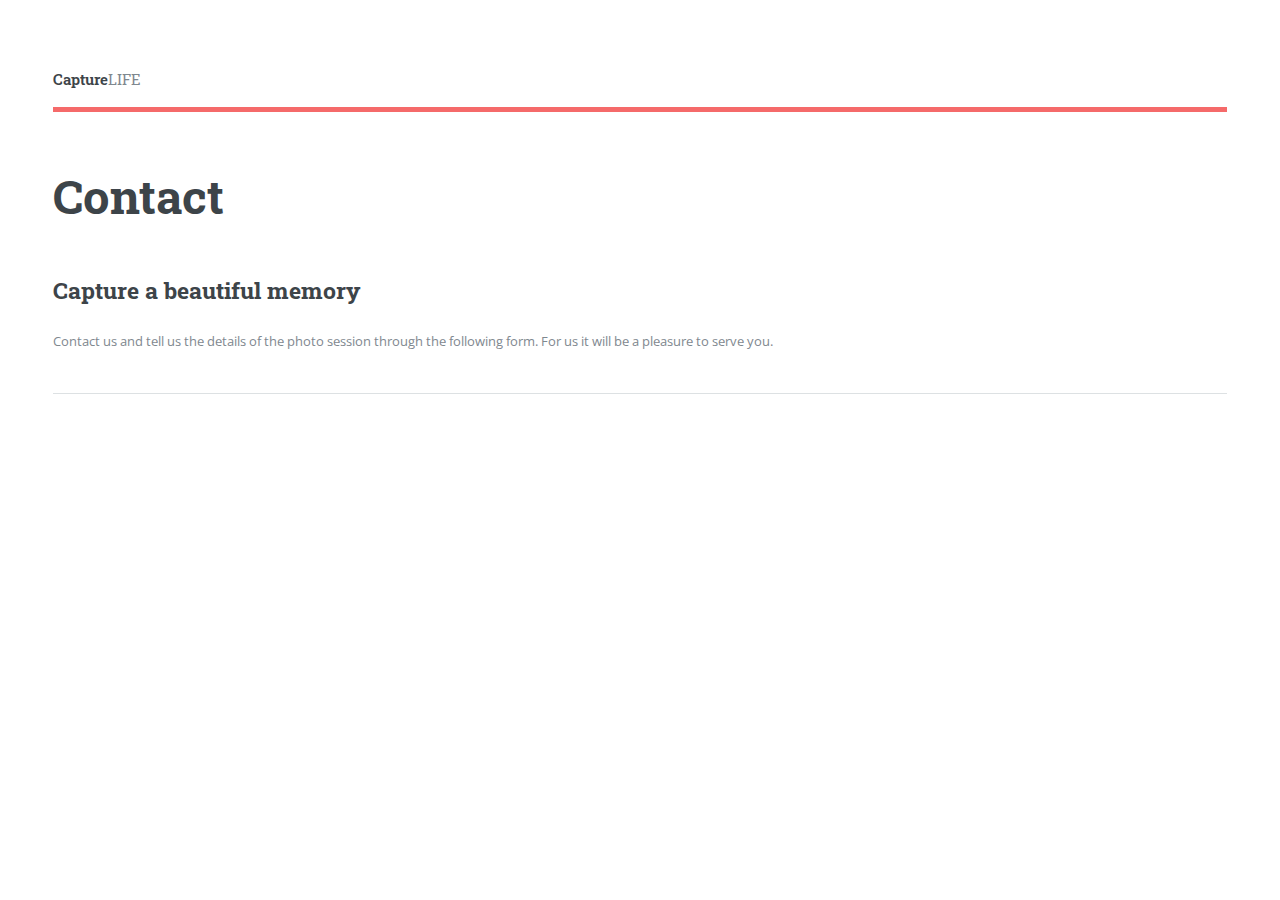
==== contact.html @ e4da14d4 "Sitio web original" ====
<!DOCTYPE HTML>
<html>
	<head>
		<title>CaptureLIFE</title>
		<meta charset="utf-8" />
		<meta name="viewport" content="width=device-width, initial-scale=1, user-scalable=no" />
		<link rel="stylesheet" href="assets/css/main.css" />
	</head>
	<body class="is-preload">

		<!-- Wrapper -->
			<div id="wrapper">

				<!-- Main -->
					<div id="main">
						<div class="inner">

							<!-- Header -->
								<header id="header">
									<a href="index.html" class="logo"><strong>Capture</strong>LIFE</a>
									<ul class="icons">
										<li><a href="#" class="icon brands fa-twitter"><span class="label">Twitter</span></a></li>
										<li><a href="#" class="icon brands fa-facebook-f"><span class="label">Facebook</span></a></li>
										<li><a href="#" class="icon brands fa-snapchat-ghost"><span class="label">Snapchat</span></a></li>
										<li><a href="#" class="icon brands fa-instagram"><span class="label">Instagram</span></a></li>
										<li><a href="#" class="icon brands fa-medium-m"><span class="label">Medium</span></a></li>
									</ul>
								</header>

							<!-- Content -->
								<section>
									<header class="main">
										<h1>Contact</h1>
									</header>

									<!-- Content -->
										<h2 id="content">Capture a beautiful memory</h2>
										<p>Contact us and tell us the details of the photo session through the following form. For us it will be a pleasure to serve you.</p>

									<hr class="major" />

										<!-- contact -->
											

										<!-- /contact -->


								</section>

						</div>
					</div>

				<!-- Sidebar -->
					<div id="sidebar">
						<div class="inner">

							<!-- widget-search -->

							<!-- /widget-search -->

							<!-- menu -->
							
							<!-- /menu -->	
								

							<!-- Section -->
								<section>
									<header class="major">
										<h2>Look more about my work</h2>
									</header>
                                    
                                    <!-- widget-minipost -->
                                    
							        <!-- /widget-minipost -->
									

									<ul class="actions">
										<li><a href="#" class="button">More</a></li>
									</ul>
								</section>

							<!-- Section -->
								<section>
									<header class="major">
										<h2>Get in touch</h2>
									</header>
									<p>You can contact us through other means of communication</p>
									<ul class="contact">
										<li class="icon solid fa-envelope"><a href="#">information@capturelife.com</a></li>
										<li class="icon solid fa-phone">(000) 000-0000</li>
										<li class="icon solid fa-home">1234 Somewhere Road #8254<br />
										Nashville, TN 00000-0000</li>
									</ul>
								</section>

							<!-- Footer -->
								<footer id="footer">
									<p class="copyright">&copy; CaptureLIFE. All rights reserved. Demo Images: <a href="https://unsplash.com">Unsplash</a>. Design: <a href="https://html5up.net">HTML5 UP</a>.</p>
								</footer>

						</div>
					</div>

			</div>

		<!-- Scripts -->
			<script src="assets/js/jquery.min.js"></script>
			<script src="assets/js/browser.min.js"></script>
			<script src="assets/js/breakpoints.min.js"></script>
			<script src="assets/js/util.js"></script>
			<script src="assets/js/main.js"></script>

	</body>
</html>
---- assets/css/main.css ----
@import url(fontawesome-all.min.css);
@import url("https://fonts.googleapis.com/css?family=Open+Sans:400,600,400italic,600italic|Roboto+Slab:400,700");
/*
	Editorial by HTML5 UP
	html5up.net | @ajlkn
	Free for personal and commercial use under the CCA 3.0 license (html5up.net/license)
*/
html, body, div, span, applet, object,
iframe, h1, h2, h3, h4, h5, h6, p, blockquote,
pre, a, abbr, acronym, address, big, cite,
code, del, dfn, em, img, ins, kbd, q, s, samp,
small, strike, strong, sub, sup, tt, var, b,
u, i, center, dl, dt, dd, ol, ul, li, fieldset,
form, label, legend, table, caption, tbody,
tfoot, thead, tr, th, td, article, aside,
canvas, details, embed, figure, figcaption,
footer, header, hgroup, menu, nav, output, ruby,
section, summary, time, mark, audio, video {
  margin: 0;
  padding: 0;
  border: 0;
  font-size: 100%;
  font: inherit;
  vertical-align: baseline; }

article, aside, details, figcaption, figure,
footer, header, hgroup, menu, nav, section {
  display: block; }

body {
  line-height: 1; }

ol, ul {
  list-style: none; }

blockquote, q {
  quotes: none; }
  blockquote:before, blockquote:after, q:before, q:after {
    content: '';
    content: none; }

table {
  border-collapse: collapse;
  border-spacing: 0; }

body {
  -webkit-text-size-adjust: none; }

mark {
  background-color: transparent;
  color: inherit; }

input::-moz-focus-inner {
  border: 0;
  padding: 0; }

input, select, textarea {
  -moz-appearance: none;
  -webkit-appearance: none;
  -ms-appearance: none;
  appearance: none; }

/* Basic */
@-ms-viewport {
  width: device-width; }

body {
  -ms-overflow-style: scrollbar; }

@media screen and (max-width: 480px) {
  html, body {
    min-width: 320px; } }

html {
  box-sizing: border-box; }

*, *:before, *:after {
  box-sizing: inherit; }

body {
  background: #ffffff; }
  body.is-preload *, body.is-preload *:before, body.is-preload *:after, body.is-resizing *, body.is-resizing *:before, body.is-resizing *:after {
    -moz-animation: none !important;
    -webkit-animation: none !important;
    -ms-animation: none !important;
    animation: none !important;
    -moz-transition: none !important;
    -webkit-transition: none !important;
    -ms-transition: none !important;
    transition: none !important; }

/* Type */
body, input, select, textarea {
  color: #7f888f;
  font-family: "Open Sans", sans-serif;
  font-size: 13pt;
  font-weight: 400;
  line-height: 1.65; }
  @media screen and (max-width: 1680px) {
    body, input, select, textarea {
      font-size: 11pt; } }
  @media screen and (max-width: 1280px) {
    body, input, select, textarea {
      font-size: 10pt; } }
  @media screen and (max-width: 360px) {
    body, input, select, textarea {
      font-size: 9pt; } }

a {
  -moz-transition: color 0.2s ease-in-out, border-bottom-color 0.2s ease-in-out;
  -webkit-transition: color 0.2s ease-in-out, border-bottom-color 0.2s ease-in-out;
  -ms-transition: color 0.2s ease-in-out, border-bottom-color 0.2s ease-in-out;
  transition: color 0.2s ease-in-out, border-bottom-color 0.2s ease-in-out;
  border-bottom: dotted 1px;
  color: #f56a6a;
  text-decoration: none; }
  a:hover {
    border-bottom-color: #f56a6a;
    color: #f56a6a !important; }
    a:hover strong {
      color: inherit; }

strong, b {
  color: #3d4449;
  font-weight: 600; }

em, i {
  font-style: italic; }

p {
  margin: 0 0 2em 0; }

h1, h2, h3, h4, h5, h6 {
  color: #3d4449;
  font-family: "Roboto Slab", serif;
  font-weight: 700;
  line-height: 1.5;
  margin: 0 0 1em 0; }
  h1 a, h2 a, h3 a, h4 a, h5 a, h6 a {
    color: inherit;
    text-decoration: none;
    border-bottom: 0; }

h1 {
  font-size: 4em;
  margin: 0 0 0.5em 0;
  line-height: 1.3; }

h2 {
  font-size: 1.75em; }

h3 {
  font-size: 1.25em; }

h4 {
  font-size: 1.1em; }

h5 {
  font-size: 0.9em; }

h6 {
  font-size: 0.7em; }

@media screen and (max-width: 1680px) {
  h1 {
    font-size: 3.5em; } }

@media screen and (max-width: 980px) {
  h1 {
    font-size: 3.25em; } }

@media screen and (max-width: 736px) {
  h1 {
    font-size: 2em;
    line-height: 1.4; }
  h2 {
    font-size: 1.5em; } }

sub {
  font-size: 0.8em;
  position: relative;
  top: 0.5em; }

sup {
  font-size: 0.8em;
  position: relative;
  top: -0.5em; }

blockquote {
  border-left: solid 3px rgba(210, 215, 217, 0.75);
  font-style: italic;
  margin: 0 0 2em 0;
  padding: 0.5em 0 0.5em 2em; }

code {
  background: rgba(230, 235, 237, 0.25);
  border-radius: 0.375em;
  border: solid 1px rgba(210, 215, 217, 0.75);
  font-family: "Courier New", monospace;
  font-size: 0.9em;
  margin: 0 0.25em;
  padding: 0.25em 0.65em; }

pre {
  -webkit-overflow-scrolling: touch;
  font-family: "Courier New", monospace;
  font-size: 0.9em;
  margin: 0 0 2em 0; }
  pre code {
    display: block;
    line-height: 1.75;
    padding: 1em 1.5em;
    overflow-x: auto; }

hr {
  border: 0;
  border-bottom: solid 1px rgba(210, 215, 217, 0.75);
  margin: 2em 0; }
  hr.major {
    margin: 3em 0; }

.align-left {
  text-align: left; }

.align-center {
  text-align: center; }

.align-right {
  text-align: right; }

/* Row */
.row {
  display: flex;
  flex-wrap: wrap;
  box-sizing: border-box;
  align-items: stretch; }
  .row > * {
    box-sizing: border-box; }
  .row.gtr-uniform > * > :last-child {
    margin-bottom: 0; }
  .row.aln-left {
    justify-content: flex-start; }
  .row.aln-center {
    justify-content: center; }
  .row.aln-right {
    justify-content: flex-end; }
  .row.aln-top {
    align-items: flex-start; }
  .row.aln-middle {
    align-items: center; }
  .row.aln-bottom {
    align-items: flex-end; }
  .row > .imp {
    order: -1; }
  .row > .col-1 {
    width: 8.33333%; }
  .row > .off-1 {
    margin-left: 8.33333%; }
  .row > .col-2 {
    width: 16.66667%; }
  .row > .off-2 {
    margin-left: 16.66667%; }
  .row > .col-3 {
    width: 25%; }
  .row > .off-3 {
    margin-left: 25%; }
  .row > .col-4 {
    width: 33.33333%; }
  .row > .off-4 {
    margin-left: 33.33333%; }
  .row > .col-5 {
    width: 41.66667%; }
  .row > .off-5 {
    margin-left: 41.66667%; }
  .row > .col-6 {
    width: 50%; }
  .row > .off-6 {
    margin-left: 50%; }
  .row > .col-7 {
    width: 58.33333%; }
  .row > .off-7 {
    margin-left: 58.33333%; }
  .row > .col-8 {
    width: 66.66667%; }
  .row > .off-8 {
    margin-left: 66.66667%; }
  .row > .col-9 {
    width: 75%; }
  .row > .off-9 {
    margin-left: 75%; }
  .row > .col-10 {
    width: 83.33333%; }
  .row > .off-10 {
    margin-left: 83.33333%; }
  .row > .col-11 {
    width: 91.66667%; }
  .row > .off-11 {
    margin-left: 91.66667%; }
  .row > .col-12 {
    width: 100%; }
  .row > .off-12 {
    margin-left: 100%; }
  .row.gtr-0 {
    margin-top: 0;
    margin-left: 0em; }
    .row.gtr-0 > * {
      padding: 0 0 0 0em; }
    .row.gtr-0.gtr-uniform {
      margin-top: 0em; }
      .row.gtr-0.gtr-uniform > * {
        padding-top: 0em; }
  .row.gtr-25 {
    margin-top: 0;
    margin-left: -0.375em; }
    .row.gtr-25 > * {
      padding: 0 0 0 0.375em; }
    .row.gtr-25.gtr-uniform {
      margin-top: -0.375em; }
      .row.gtr-25.gtr-uniform > * {
        padding-top: 0.375em; }
  .row.gtr-50 {
    margin-top: 0;
    margin-left: -0.75em; }
    .row.gtr-50 > * {
      padding: 0 0 0 0.75em; }
    .row.gtr-50.gtr-uniform {
      margin-top: -0.75em; }
      .row.gtr-50.gtr-uniform > * {
        padding-top: 0.75em; }
  .row {
    margin-top: 0;
    margin-left: -1.5em; }
    .row > * {
      padding: 0 0 0 1.5em; }
    .row.gtr-uniform {
      margin-top: -1.5em; }
      .row.gtr-uniform > * {
        padding-top: 1.5em; }
  .row.gtr-150 {
    margin-top: 0;
    margin-left: -2.25em; }
    .row.gtr-150 > * {
      padding: 0 0 0 2.25em; }
    .row.gtr-150.gtr-uniform {
      margin-top: -2.25em; }
      .row.gtr-150.gtr-uniform > * {
        padding-top: 2.25em; }
  .row.gtr-200 {
    margin-top: 0;
    margin-left: -3em; }
    .row.gtr-200 > * {
      padding: 0 0 0 3em; }
    .row.gtr-200.gtr-uniform {
      margin-top: -3em; }
      .row.gtr-200.gtr-uniform > * {
        padding-top: 3em; }
  @media screen and (max-width: 1680px) {
    .row {
      display: flex;
      flex-wrap: wrap;
      box-sizing: border-box;
      align-items: stretch; }
      .row > * {
        box-sizing: border-box; }
      .row.gtr-uniform > * > :last-child {
        margin-bottom: 0; }
      .row.aln-left {
        justify-content: flex-start; }
      .row.aln-center {
        justify-content: center; }
      .row.aln-right {
        justify-content: flex-end; }
      .row.aln-top {
        align-items: flex-start; }
      .row.aln-middle {
        align-items: center; }
      .row.aln-bottom {
        align-items: flex-end; }
      .row > .imp-xlarge {
        order: -1; }
      .row > .col-1-xlarge {
        width: 8.33333%; }
      .row > .off-1-xlarge {
        margin-left: 8.33333%; }
      .row > .col-2-xlarge {
        width: 16.66667%; }
      .row > .off-2-xlarge {
        margin-left: 16.66667%; }
      .row > .col-3-xlarge {
        width: 25%; }
      .row > .off-3-xlarge {
        margin-left: 25%; }
      .row > .col-4-xlarge {
        width: 33.33333%; }
      .row > .off-4-xlarge {
        margin-left: 33.33333%; }
      .row > .col-5-xlarge {
        width: 41.66667%; }
      .row > .off-5-xlarge {
        margin-left: 41.66667%; }
      .row > .col-6-xlarge {
        width: 50%; }
      .row > .off-6-xlarge {
        margin-left: 50%; }
      .row > .col-7-xlarge {
        width: 58.33333%; }
      .row > .off-7-xlarge {
        margin-left: 58.33333%; }
      .row > .col-8-xlarge {
        width: 66.66667%; }
      .row > .off-8-xlarge {
        margin-left: 66.66667%; }
      .row > .col-9-xlarge {
        width: 75%; }
      .row > .off-9-xlarge {
        margin-left: 75%; }
      .row > .col-10-xlarge {
        width: 83.33333%; }
      .row > .off-10-xlarge {
        margin-left: 83.33333%; }
      .row > .col-11-xlarge {
        width: 91.66667%; }
      .row > .off-11-xlarge {
        margin-left: 91.66667%; }
      .row > .col-12-xlarge {
        width: 100%; }
      .row > .off-12-xlarge {
        margin-left: 100%; }
      .row.gtr-0 {
        margin-top: 0;
        margin-left: 0em; }
        .row.gtr-0 > * {
          padding: 0 0 0 0em; }
        .row.gtr-0.gtr-uniform {
          margin-top: 0em; }
          .row.gtr-0.gtr-uniform > * {
            padding-top: 0em; }
      .row.gtr-25 {
        margin-top: 0;
        margin-left: -0.375em; }
        .row.gtr-25 > * {
          padding: 0 0 0 0.375em; }
        .row.gtr-25.gtr-uniform {
          margin-top: -0.375em; }
          .row.gtr-25.gtr-uniform > * {
            padding-top: 0.375em; }
      .row.gtr-50 {
        margin-top: 0;
        margin-left: -0.75em; }
        .row.gtr-50 > * {
          padding: 0 0 0 0.75em; }
        .row.gtr-50.gtr-uniform {
          margin-top: -0.75em; }
          .row.gtr-50.gtr-uniform > * {
            padding-top: 0.75em; }
      .row {
        margin-top: 0;
        margin-left: -1.5em; }
        .row > * {
          padding: 0 0 0 1.5em; }
        .row.gtr-uniform {
          margin-top: -1.5em; }
          .row.gtr-uniform > * {
            padding-top: 1.5em; }
      .row.gtr-150 {
        margin-top: 0;
        margin-left: -2.25em; }
        .row.gtr-150 > * {
          padding: 0 0 0 2.25em; }
        .row.gtr-150.gtr-uniform {
          margin-top: -2.25em; }
          .row.gtr-150.gtr-uniform > * {
            padding-top: 2.25em; }
      .row.gtr-200 {
        margin-top: 0;
        margin-left: -3em; }
        .row.gtr-200 > * {
          padding: 0 0 0 3em; }
        .row.gtr-200.gtr-uniform {
          margin-top: -3em; }
          .row.gtr-200.gtr-uniform > * {
            padding-top: 3em; } }
  @media screen and (max-width: 1280px) {
    .row {
      display: flex;
      flex-wrap: wrap;
      box-sizing: border-box;
      align-items: stretch; }
      .row > * {
        box-sizing: border-box; }
      .row.gtr-uniform > * > :last-child {
        margin-bottom: 0; }
      .row.aln-left {
        justify-content: flex-start; }
      .row.aln-center {
        justify-content: center; }
      .row.aln-right {
        justify-content: flex-end; }
      .row.aln-top {
        align-items: flex-start; }
      .row.aln-middle {
        align-items: center; }
      .row.aln-bottom {
        align-items: flex-end; }
      .row > .imp-large {
        order: -1; }
      .row > .col-1-large {
        width: 8.33333%; }
      .row > .off-1-large {
        margin-left: 8.33333%; }
      .row > .col-2-large {
        width: 16.66667%; }
      .row > .off-2-large {
        margin-left: 16.66667%; }
      .row > .col-3-large {
        width: 25%; }
      .row > .off-3-large {
        margin-left: 25%; }
      .row > .col-4-large {
        width: 33.33333%; }
      .row > .off-4-large {
        margin-left: 33.33333%; }
      .row > .col-5-large {
        width: 41.66667%; }
      .row > .off-5-large {
        margin-left: 41.66667%; }
      .row > .col-6-large {
        width: 50%; }
      .row > .off-6-large {
        margin-left: 50%; }
      .row > .col-7-large {
        width: 58.33333%; }
      .row > .off-7-large {
        margin-left: 58.33333%; }
      .row > .col-8-large {
        width: 66.66667%; }
      .row > .off-8-large {
        margin-left: 66.66667%; }
      .row > .col-9-large {
        width: 75%; }
      .row > .off-9-large {
        margin-left: 75%; }
      .row > .col-10-large {
        width: 83.33333%; }
      .row > .off-10-large {
        margin-left: 83.33333%; }
      .row > .col-11-large {
        width: 91.66667%; }
      .row > .off-11-large {
        margin-left: 91.66667%; }
      .row > .col-12-large {
        width: 100%; }
      .row > .off-12-large {
        margin-left: 100%; }
      .row.gtr-0 {
        margin-top: 0;
        margin-left: 0em; }
        .row.gtr-0 > * {
          padding: 0 0 0 0em; }
        .row.gtr-0.gtr-uniform {
          margin-top: 0em; }
          .row.gtr-0.gtr-uniform > * {
            padding-top: 0em; }
      .row.gtr-25 {
        margin-top: 0;
        margin-left: -0.375em; }
        .row.gtr-25 > * {
          padding: 0 0 0 0.375em; }
        .row.gtr-25.gtr-uniform {
          margin-top: -0.375em; }
          .row.gtr-25.gtr-uniform > * {
            padding-top: 0.375em; }
      .row.gtr-50 {
        margin-top: 0;
        margin-left: -0.75em; }
        .row.gtr-50 > * {
          padding: 0 0 0 0.75em; }
        .row.gtr-50.gtr-uniform {
          margin-top: -0.75em; }
          .row.gtr-50.gtr-uniform > * {
            padding-top: 0.75em; }
      .row {
        margin-top: 0;
        margin-left: -1.5em; }
        .row > * {
          padding: 0 0 0 1.5em; }
        .row.gtr-uniform {
          margin-top: -1.5em; }
          .row.gtr-uniform > * {
            padding-top: 1.5em; }
      .row.gtr-150 {
        margin-top: 0;
        margin-left: -2.25em; }
        .row.gtr-150 > * {
          padding: 0 0 0 2.25em; }
        .row.gtr-150.gtr-uniform {
          margin-top: -2.25em; }
          .row.gtr-150.gtr-uniform > * {
            padding-top: 2.25em; }
      .row.gtr-200 {
        margin-top: 0;
        margin-left: -3em; }
        .row.gtr-200 > * {
          padding: 0 0 0 3em; }
        .row.gtr-200.gtr-uniform {
          margin-top: -3em; }
          .row.gtr-200.gtr-uniform > * {
            padding-top: 3em; } }
  @media screen and (max-width: 980px) {
    .row {
      display: flex;
      flex-wrap: wrap;
      box-sizing: border-box;
      align-items: stretch; }
      .row > * {
        box-sizing: border-box; }
      .row.gtr-uniform > * > :last-child {
        margin-bottom: 0; }
      .row.aln-left {
        justify-content: flex-start; }
      .row.aln-center {
        justify-content: center; }
      .row.aln-right {
        justify-content: flex-end; }
      .row.aln-top {
        align-items: flex-start; }
      .row.aln-middle {
        align-items: center; }
      .row.aln-bottom {
        align-items: flex-end; }
      .row > .imp-medium {
        order: -1; }
      .row > .col-1-medium {
        width: 8.33333%; }
      .row > .off-1-medium {
        margin-left: 8.33333%; }
      .row > .col-2-medium {
        width: 16.66667%; }
      .row > .off-2-medium {
        margin-left: 16.66667%; }
      .row > .col-3-medium {
        width: 25%; }
      .row > .off-3-medium {
        margin-left: 25%; }
      .row > .col-4-medium {
        width: 33.33333%; }
      .row > .off-4-medium {
        margin-left: 33.33333%; }
      .row > .col-5-medium {
        width: 41.66667%; }
      .row > .off-5-medium {
        margin-left: 41.66667%; }
      .row > .col-6-medium {
        width: 50%; }
      .row > .off-6-medium {
        margin-left: 50%; }
      .row > .col-7-medium {
        width: 58.33333%; }
      .row > .off-7-medium {
        margin-left: 58.33333%; }
      .row > .col-8-medium {
        width: 66.66667%; }
      .row > .off-8-medium {
        margin-left: 66.66667%; }
      .row > .col-9-medium {
        width: 75%; }
      .row > .off-9-medium {
        margin-left: 75%; }
      .row > .col-10-medium {
        width: 83.33333%; }
      .row > .off-10-medium {
        margin-left: 83.33333%; }
      .row > .col-11-medium {
        width: 91.66667%; }
      .row > .off-11-medium {
        margin-left: 91.66667%; }
      .row > .col-12-medium {
        width: 100%; }
      .row > .off-12-medium {
        margin-left: 100%; }
      .row.gtr-0 {
        margin-top: 0;
        margin-left: 0em; }
        .row.gtr-0 > * {
          padding: 0 0 0 0em; }
        .row.gtr-0.gtr-uniform {
          margin-top: 0em; }
          .row.gtr-0.gtr-uniform > * {
            padding-top: 0em; }
      .row.gtr-25 {
        margin-top: 0;
        margin-left: -0.375em; }
        .row.gtr-25 > * {
          padding: 0 0 0 0.375em; }
        .row.gtr-25.gtr-uniform {
          margin-top: -0.375em; }
          .row.gtr-25.gtr-uniform > * {
            padding-top: 0.375em; }
      .row.gtr-50 {
        margin-top: 0;
        margin-left: -0.75em; }
        .row.gtr-50 > * {
          padding: 0 0 0 0.75em; }
        .row.gtr-50.gtr-uniform {
          margin-top: -0.75em; }
          .row.gtr-50.gtr-uniform > * {
            padding-top: 0.75em; }
      .row {
        margin-top: 0;
        margin-left: -1.5em; }
        .row > * {
          padding: 0 0 0 1.5em; }
        .row.gtr-uniform {
          margin-top: -1.5em; }
          .row.gtr-uniform > * {
            padding-top: 1.5em; }
      .row.gtr-150 {
        margin-top: 0;
        margin-left: -2.25em; }
        .row.gtr-150 > * {
          padding: 0 0 0 2.25em; }
        .row.gtr-150.gtr-uniform {
          margin-top: -2.25em; }
          .row.gtr-150.gtr-uniform > * {
            padding-top: 2.25em; }
      .row.gtr-200 {
        margin-top: 0;
        margin-left: -3em; }
        .row.gtr-200 > * {
          padding: 0 0 0 3em; }
        .row.gtr-200.gtr-uniform {
          margin-top: -3em; }
          .row.gtr-200.gtr-uniform > * {
            padding-top: 3em; } }
  @media screen and (max-width: 736px) {
    .row {
      display: flex;
      flex-wrap: wrap;
      box-sizing: border-box;
      align-items: stretch; }
      .row > * {
        box-sizing: border-box; }
      .row.gtr-uniform > * > :last-child {
        margin-bottom: 0; }
      .row.aln-left {
        justify-content: flex-start; }
      .row.aln-center {
        justify-content: center; }
      .row.aln-right {
        justify-content: flex-end; }
      .row.aln-top {
        align-items: flex-start; }
      .row.aln-middle {
        align-items: center; }
      .row.aln-bottom {
        align-items: flex-end; }
      .row > .imp-small {
        order: -1; }
      .row > .col-1-small {
        width: 8.33333%; }
      .row > .off-1-small {
        margin-left: 8.33333%; }
      .row > .col-2-small {
        width: 16.66667%; }
      .row > .off-2-small {
        margin-left: 16.66667%; }
      .row > .col-3-small {
        width: 25%; }
      .row > .off-3-small {
        margin-left: 25%; }
      .row > .col-4-small {
        width: 33.33333%; }
      .row > .off-4-small {
        margin-left: 33.33333%; }
      .row > .col-5-small {
        width: 41.66667%; }
      .row > .off-5-small {
        margin-left: 41.66667%; }
      .row > .col-6-small {
        width: 50%; }
      .row > .off-6-small {
        margin-left: 50%; }
      .row > .col-7-small {
        width: 58.33333%; }
      .row > .off-7-small {
        margin-left: 58.33333%; }
      .row > .col-8-small {
        width: 66.66667%; }
      .row > .off-8-small {
        margin-left: 66.66667%; }
      .row > .col-9-small {
        width: 75%; }
      .row > .off-9-small {
        margin-left: 75%; }
      .row > .col-10-small {
        width: 83.33333%; }
      .row > .off-10-small {
        margin-left: 83.33333%; }
      .row > .col-11-small {
        width: 91.66667%; }
      .row > .off-11-small {
        margin-left: 91.66667%; }
      .row > .col-12-small {
        width: 100%; }
      .row > .off-12-small {
        margin-left: 100%; }
      .row.gtr-0 {
        margin-top: 0;
        margin-left: 0em; }
        .row.gtr-0 > * {
          padding: 0 0 0 0em; }
        .row.gtr-0.gtr-uniform {
          margin-top: 0em; }
          .row.gtr-0.gtr-uniform > * {
            padding-top: 0em; }
      .row.gtr-25 {
        margin-top: 0;
        margin-left: -0.375em; }
        .row.gtr-25 > * {
          padding: 0 0 0 0.375em; }
        .row.gtr-25.gtr-uniform {
          margin-top: -0.375em; }
          .row.gtr-25.gtr-uniform > * {
            padding-top: 0.375em; }
      .row.gtr-50 {
        margin-top: 0;
        margin-left: -0.75em; }
        .row.gtr-50 > * {
          padding: 0 0 0 0.75em; }
        .row.gtr-50.gtr-uniform {
          margin-top: -0.75em; }
          .row.gtr-50.gtr-uniform > * {
            padding-top: 0.75em; }
      .row {
        margin-top: 0;
        margin-left: -1.5em; }
        .row > * {
          padding: 0 0 0 1.5em; }
        .row.gtr-uniform {
          margin-top: -1.5em; }
          .row.gtr-uniform > * {
            padding-top: 1.5em; }
      .row.gtr-150 {
        margin-top: 0;
        margin-left: -2.25em; }
        .row.gtr-150 > * {
          padding: 0 0 0 2.25em; }
        .row.gtr-150.gtr-uniform {
          margin-top: -2.25em; }
          .row.gtr-150.gtr-uniform > * {
            padding-top: 2.25em; }
      .row.gtr-200 {
        margin-top: 0;
        margin-left: -3em; }
        .row.gtr-200 > * {
          padding: 0 0 0 3em; }
        .row.gtr-200.gtr-uniform {
          margin-top: -3em; }
          .row.gtr-200.gtr-uniform > * {
            padding-top: 3em; } }
  @media screen and (max-width: 480px) {
    .row {
      display: flex;
      flex-wrap: wrap;
      box-sizing: border-box;
      align-items: stretch; }
      .row > * {
        box-sizing: border-box; }
      .row.gtr-uniform > * > :last-child {
        margin-bottom: 0; }
      .row.aln-left {
        justify-content: flex-start; }
      .row.aln-center {
        justify-content: center; }
      .row.aln-right {
        justify-content: flex-end; }
      .row.aln-top {
        align-items: flex-start; }
      .row.aln-middle {
        align-items: center; }
      .row.aln-bottom {
        align-items: flex-end; }
      .row > .imp-xsmall {
        order: -1; }
      .row > .col-1-xsmall {
        width: 8.33333%; }
      .row > .off-1-xsmall {
        margin-left: 8.33333%; }
      .row > .col-2-xsmall {
        width: 16.66667%; }
      .row > .off-2-xsmall {
        margin-left: 16.66667%; }
      .row > .col-3-xsmall {
        width: 25%; }
      .row > .off-3-xsmall {
        margin-left: 25%; }
      .row > .col-4-xsmall {
        width: 33.33333%; }
      .row > .off-4-xsmall {
        margin-left: 33.33333%; }
      .row > .col-5-xsmall {
        width: 41.66667%; }
      .row > .off-5-xsmall {
        margin-left: 41.66667%; }
      .row > .col-6-xsmall {
        width: 50%; }
      .row > .off-6-xsmall {
        margin-left: 50%; }
      .row > .col-7-xsmall {
        width: 58.33333%; }
      .row > .off-7-xsmall {
        margin-left: 58.33333%; }
      .row > .col-8-xsmall {
        width: 66.66667%; }
      .row > .off-8-xsmall {
        margin-left: 66.66667%; }
      .row > .col-9-xsmall {
        width: 75%; }
      .row > .off-9-xsmall {
        margin-left: 75%; }
      .row > .col-10-xsmall {
        width: 83.33333%; }
      .row > .off-10-xsmall {
        margin-left: 83.33333%; }
      .row > .col-11-xsmall {
        width: 91.66667%; }
      .row > .off-11-xsmall {
        margin-left: 91.66667%; }
      .row > .col-12-xsmall {
        width: 100%; }
      .row > .off-12-xsmall {
        margin-left: 100%; }
      .row.gtr-0 {
        margin-top: 0;
        margin-left: 0em; }
        .row.gtr-0 > * {
          padding: 0 0 0 0em; }
        .row.gtr-0.gtr-uniform {
          margin-top: 0em; }
          .row.gtr-0.gtr-uniform > * {
            padding-top: 0em; }
      .row.gtr-25 {
        margin-top: 0;
        margin-left: -0.375em; }
        .row.gtr-25 > * {
          padding: 0 0 0 0.375em; }
        .row.gtr-25.gtr-uniform {
          margin-top: -0.375em; }
          .row.gtr-25.gtr-uniform > * {
            padding-top: 0.375em; }
      .row.gtr-50 {
        margin-top: 0;
        margin-left: -0.75em; }
        .row.gtr-50 > * {
          padding: 0 0 0 0.75em; }
        .row.gtr-50.gtr-uniform {
          margin-top: -0.75em; }
          .row.gtr-50.gtr-uniform > * {
            padding-top: 0.75em; }
      .row {
        margin-top: 0;
        margin-left: -1.5em; }
        .row > * {
          padding: 0 0 0 1.5em; }
        .row.gtr-uniform {
          margin-top: -1.5em; }
          .row.gtr-uniform > * {
            padding-top: 1.5em; }
      .row.gtr-150 {
        margin-top: 0;
        margin-left: -2.25em; }
        .row.gtr-150 > * {
          padding: 0 0 0 2.25em; }
        .row.gtr-150.gtr-uniform {
          margin-top: -2.25em; }
          .row.gtr-150.gtr-uniform > * {
            padding-top: 2.25em; }
      .row.gtr-200 {
        margin-top: 0;
        margin-left: -3em; }
        .row.gtr-200 > * {
          padding: 0 0 0 3em; }
        .row.gtr-200.gtr-uniform {
          margin-top: -3em; }
          .row.gtr-200.gtr-uniform > * {
            padding-top: 3em; } }

/* Section/Article */
section.special, article.special {
  text-align: center; }

header p {
  font-family: "Roboto Slab", serif;
  font-size: 1em;
  font-weight: 400;
  letter-spacing: 0.075em;
  margin-top: -0.5em;
  text-transform: uppercase; }

header.major > :last-child {
  border-bottom: solid 3px #f56a6a;
  display: inline-block;
  margin: 0 0 2em 0;
  padding: 0 0.75em 0.5em 0; }

header.main > :last-child {
  margin: 0 0 1em 0; }

/* Form */
form {
  margin: 0 0 2em 0; }

label {
  color: #3d4449;
  display: block;
  font-size: 0.9em;
  font-weight: 600;
  margin: 0 0 1em 0; }

input[type="text"],
input[type="password"],
input[type="email"],
input[type="tel"],
input[type="search"],
input[type="url"],
select,
textarea {
  -moz-appearance: none;
  -webkit-appearance: none;
  -ms-appearance: none;
  appearance: none;
  background: #ffffff;
  border-radius: 0.375em;
  border: none;
  border: solid 1px rgba(210, 215, 217, 0.75);
  color: inherit;
  display: block;
  outline: 0;
  padding: 0 1em;
  text-decoration: none;
  width: 100%; }
  input[type="text"]:invalid,
  input[type="password"]:invalid,
  input[type="email"]:invalid,
  input[type="tel"]:invalid,
  input[type="search"]:invalid,
  input[type="url"]:invalid,
  select:invalid,
  textarea:invalid {
    box-shadow: none; }
  input[type="text"]:focus,
  input[type="password"]:focus,
  input[type="email"]:focus,
  input[type="tel"]:focus,
  input[type="search"]:focus,
  input[type="url"]:focus,
  select:focus,
  textarea:focus {
    border-color: #f56a6a;
    box-shadow: 0 0 0 1px #f56a6a; }

select {
  background-image: url("data:image/svg+xml;charset=utf8,%3Csvg xmlns='http://www.w3.org/2000/svg' width='40' height='40' preserveAspectRatio='none' viewBox='0 0 40 40'%3E%3Cpath d='M9.4,12.3l10.4,10.4l10.4-10.4c0.2-0.2,0.5-0.4,0.9-0.4c0.3,0,0.6,0.1,0.9,0.4l3.3,3.3c0.2,0.2,0.4,0.5,0.4,0.9 c0,0.4-0.1,0.6-0.4,0.9L20.7,31.9c-0.2,0.2-0.5,0.4-0.9,0.4c-0.3,0-0.6-0.1-0.9-0.4L4.3,17.3c-0.2-0.2-0.4-0.5-0.4-0.9 c0-0.4,0.1-0.6,0.4-0.9l3.3-3.3c0.2-0.2,0.5-0.4,0.9-0.4S9.1,12.1,9.4,12.3z' fill='rgba(210, 215, 217, 0.75)' /%3E%3C/svg%3E");
  background-size: 1.25em;
  background-repeat: no-repeat;
  background-position: calc(100% - 1em) center;
  height: 2.75em;
  padding-right: 2.75em;
  text-overflow: ellipsis; }
  select option {
    color: #3d4449;
    background: #ffffff; }
  select:focus::-ms-value {
    background-color: transparent; }
  select::-ms-expand {
    display: none; }

input[type="text"],
input[type="password"],
input[type="email"],
input[type="tel"],
input[type="search"],
input[type="url"],
select {
  height: 2.75em; }

textarea {
  padding: 0.75em 1em; }

input[type="checkbox"],
input[type="radio"] {
  -moz-appearance: none;
  -webkit-appearance: none;
  -ms-appearance: none;
  appearance: none;
  display: block;
  float: left;
  margin-right: -2em;
  opacity: 0;
  width: 1em;
  z-index: -1; }
  input[type="checkbox"] + label,
  input[type="radio"] + label {
    text-decoration: none;
    color: #7f888f;
    cursor: pointer;
    display: inline-block;
    font-size: 1em;
    font-weight: 400;
    padding-left: 2.4em;
    padding-right: 0.75em;
    position: relative; }
    input[type="checkbox"] + label:before,
    input[type="radio"] + label:before {
      -moz-osx-font-smoothing: grayscale;
      -webkit-font-smoothing: antialiased;
      display: inline-block;
      font-style: normal;
      font-variant: normal;
      text-rendering: auto;
      line-height: 1;
      text-transform: none !important;
      font-family: 'Font Awesome 5 Free';
      font-weight: 900; }
    input[type="checkbox"] + label:before,
    input[type="radio"] + label:before {
      background: #ffffff;
      border-radius: 0.375em;
      border: solid 1px rgba(210, 215, 217, 0.75);
      content: '';
      display: inline-block;
      font-size: 0.8em;
      height: 2.0625em;
      left: 0;
      line-height: 2.0625em;
      position: absolute;
      text-align: center;
      top: 0;
      width: 2.0625em; }
  input[type="checkbox"]:checked + label:before,
  input[type="radio"]:checked + label:before {
    background: #3d4449;
    border-color: #3d4449;
    color: #ffffff;
    content: '\f00c'; }
  input[type="checkbox"]:focus + label:before,
  input[type="radio"]:focus + label:before {
    border-color: #f56a6a;
    box-shadow: 0 0 0 1px #f56a6a; }

input[type="checkbox"] + label:before {
  border-radius: 0.375em; }

input[type="radio"] + label:before {
  border-radius: 100%; }

::-webkit-input-placeholder {
  color: #9fa3a6 !important;
  opacity: 1.0; }

:-moz-placeholder {
  color: #9fa3a6 !important;
  opacity: 1.0; }

::-moz-placeholder {
  color: #9fa3a6 !important;
  opacity: 1.0; }

:-ms-input-placeholder {
  color: #9fa3a6 !important;
  opacity: 1.0; }

/* Box */
.box {
  border-radius: 0.375em;
  border: solid 1px rgba(210, 215, 217, 0.75);
  margin-bottom: 2em;
  padding: 1.5em; }
  .box > :last-child,
  .box > :last-child > :last-child,
  .box > :last-child > :last-child > :last-child {
    margin-bottom: 0; }
  .box.alt {
    border: 0;
    border-radius: 0;
    padding: 0; }

/* Icon */
.icon {
  text-decoration: none;
  border-bottom: none;
  position: relative; }
  .icon:before {
    -moz-osx-font-smoothing: grayscale;
    -webkit-font-smoothing: antialiased;
    display: inline-block;
    font-style: normal;
    font-variant: normal;
    text-rendering: auto;
    line-height: 1;
    text-transform: none !important;
    font-family: 'Font Awesome 5 Free';
    font-weight: 400; }
  .icon > .label {
    display: none; }
  .icon:before {
    line-height: inherit; }
  .icon.solid:before {
    font-weight: 900; }
  .icon.brands:before {
    font-family: 'Font Awesome 5 Brands'; }

/* Image */
.image {
  border-radius: 0.375em;
  border: 0;
  display: inline-block;
  position: relative; }
  .image img {
    border-radius: 0.375em;
    display: block; }
  .image.left, .image.right {
    max-width: 40%; }
    .image.left img, .image.right img {
      width: 100%; }
  .image.left {
    float: left;
    padding: 0 1.5em 1em 0;
    top: 0.25em; }
  .image.right {
    float: right;
    padding: 0 0 1em 1.5em;
    top: 0.25em; }
  .image.fit {
    display: block;
    margin: 0 0 2em 0;
    width: 100%; }
    .image.fit img {
      width: 100%; }
  .image.main {
    display: block;
    margin: 0 0 3em 0;
    width: 100%; }
    .image.main img {
      width: 100%; }

a.image {
  overflow: hidden; }
  a.image img {
    -moz-transition: -moz-transform 0.2s ease;
    -webkit-transition: -webkit-transform 0.2s ease;
    -ms-transition: -ms-transform 0.2s ease;
    transition: transform 0.2s ease; }
  a.image:hover img {
    -moz-transform: scale(1.075);
    -webkit-transform: scale(1.075);
    -ms-transform: scale(1.075);
    transform: scale(1.075); }

/* List */
ol {
  list-style: decimal;
  margin: 0 0 2em 0;
  padding-left: 1.25em; }
  ol li {
    padding-left: 0.25em; }

ul {
  list-style: disc;
  margin: 0 0 2em 0;
  padding-left: 1em; }
  ul li {
    padding-left: 0.5em; }
  ul.alt {
    list-style: none;
    padding-left: 0; }
    ul.alt li {
      border-top: solid 1px rgba(210, 215, 217, 0.75);
      padding: 0.5em 0; }
      ul.alt li:first-child {
        border-top: 0;
        padding-top: 0; }

dl {
  margin: 0 0 2em 0; }
  dl dt {
    display: block;
    font-weight: 600;
    margin: 0 0 1em 0; }
  dl dd {
    margin-left: 2em; }

/* Actions */
ul.actions {
  display: -moz-flex;
  display: -webkit-flex;
  display: -ms-flex;
  display: flex;
  cursor: default;
  list-style: none;
  margin-left: -1em;
  padding-left: 0; }
  ul.actions li {
    padding: 0 0 0 1em;
    vertical-align: middle; }
  ul.actions.special {
    -moz-justify-content: center;
    -webkit-justify-content: center;
    -ms-justify-content: center;
    justify-content: center;
    width: 100%;
    margin-left: 0; }
    ul.actions.special li:first-child {
      padding-left: 0; }
  ul.actions.stacked {
    -moz-flex-direction: column;
    -webkit-flex-direction: column;
    -ms-flex-direction: column;
    flex-direction: column;
    margin-left: 0; }
    ul.actions.stacked li {
      padding: 1.3em 0 0 0; }
      ul.actions.stacked li:first-child {
        padding-top: 0; }
  ul.actions.fit {
    width: calc(100% + 1em); }
    ul.actions.fit li {
      -moz-flex-grow: 1;
      -webkit-flex-grow: 1;
      -ms-flex-grow: 1;
      flex-grow: 1;
      -moz-flex-shrink: 1;
      -webkit-flex-shrink: 1;
      -ms-flex-shrink: 1;
      flex-shrink: 1;
      width: 100%; }
      ul.actions.fit li > * {
        width: 100%; }
    ul.actions.fit.stacked {
      width: 100%; }

/* Icons */
ul.icons {
  cursor: default;
  list-style: none;
  padding-left: 0; }
  ul.icons li {
    display: inline-block;
    padding: 0 1em 0 0; }
    ul.icons li:last-child {
      padding-right: 0; }
    ul.icons li .icon {
      color: inherit; }
      ul.icons li .icon:before {
        font-size: 1.25em; }

/* Contact */
ul.contact {
  list-style: none;
  padding: 0; }
  ul.contact li {
    text-decoration: none;
    border-top: solid 1px rgba(210, 215, 217, 0.75);
    margin: 1.5em 0 0 0;
    padding: 1.5em 0 0 3em;
    position: relative; }
    ul.contact li:before {
      -moz-osx-font-smoothing: grayscale;
      -webkit-font-smoothing: antialiased;
      display: inline-block;
      font-style: normal;
      font-variant: normal;
      text-rendering: auto;
      line-height: 1;
      text-transform: none !important;
      font-family: 'Font Awesome 5 Free';
      font-weight: 400; }
    ul.contact li:before {
      color: #f56a6a;
      display: inline-block;
      font-size: 1.5em;
      height: 1.125em;
      left: 0;
      line-height: 1.125em;
      position: absolute;
      text-align: center;
      top: 1em;
      width: 1.5em; }
    ul.contact li:first-child {
      border-top: 0;
      margin-top: 0;
      padding-top: 0; }
      ul.contact li:first-child:before {
        top: 0; }
    ul.contact li a {
      color: inherit; }

/* Pagination */
ul.pagination {
  cursor: default;
  list-style: none;
  padding-left: 0; }
  ul.pagination li {
    display: inline-block;
    padding-left: 0;
    vertical-align: middle; }
    ul.pagination li > .page {
      -moz-transition: background-color 0.2s ease-in-out, color 0.2s ease-in-out;
      -webkit-transition: background-color 0.2s ease-in-out, color 0.2s ease-in-out;
      -ms-transition: background-color 0.2s ease-in-out, color 0.2s ease-in-out;
      transition: background-color 0.2s ease-in-out, color 0.2s ease-in-out;
      border-bottom: 0;
      border-radius: 0.375em;
      display: inline-block;
      font-size: 0.8em;
      font-weight: 600;
      height: 2em;
      line-height: 2em;
      margin: 0 0.125em;
      min-width: 2em;
      padding: 0 0.5em;
      text-align: center; }
      ul.pagination li > .page.active {
        background-color: #f56a6a;
        color: #ffffff !important; }
        ul.pagination li > .page.active:hover {
          background-color: #f67878; }
        ul.pagination li > .page.active:active {
          background-color: #f45c5c; }
    ul.pagination li:first-child {
      padding-right: 0.75em; }
    ul.pagination li:last-child {
      padding-left: 0.75em; }
  @media screen and (max-width: 480px) {
    ul.pagination li:nth-child(n+2):nth-last-child(n+2) {
      display: none; }
    ul.pagination li:first-child {
      padding-right: 0; } }

/* Table */
.table-wrapper {
  -webkit-overflow-scrolling: touch;
  overflow-x: auto; }

table {
  margin: 0 0 2em 0;
  width: 100%; }
  table tbody tr {
    border: solid 1px rgba(210, 215, 217, 0.75);
    border-left: 0;
    border-right: 0; }
    table tbody tr:nth-child(2n + 1) {
      background-color: rgba(230, 235, 237, 0.25); }
  table td {
    padding: 0.75em 0.75em; }
  table th {
    color: #3d4449;
    font-size: 0.9em;
    font-weight: 600;
    padding: 0 0.75em 0.75em 0.75em;
    text-align: left; }
  table thead {
    border-bottom: solid 2px rgba(210, 215, 217, 0.75); }
  table tfoot {
    border-top: solid 2px rgba(210, 215, 217, 0.75); }
  table.alt {
    border-collapse: separate; }
    table.alt tbody tr td {
      border: solid 1px rgba(210, 215, 217, 0.75);
      border-left-width: 0;
      border-top-width: 0; }
      table.alt tbody tr td:first-child {
        border-left-width: 1px; }
    table.alt tbody tr:first-child td {
      border-top-width: 1px; }
    table.alt thead {
      border-bottom: 0; }
    table.alt tfoot {
      border-top: 0; }

/* Button */
input[type="submit"],
input[type="reset"],
input[type="button"],
button,
.button {
  -moz-appearance: none;
  -webkit-appearance: none;
  -ms-appearance: none;
  appearance: none;
  -moz-transition: background-color 0.2s ease-in-out, color 0.2s ease-in-out;
  -webkit-transition: background-color 0.2s ease-in-out, color 0.2s ease-in-out;
  -ms-transition: background-color 0.2s ease-in-out, color 0.2s ease-in-out;
  transition: background-color 0.2s ease-in-out, color 0.2s ease-in-out;
  background-color: transparent;
  border-radius: 0.375em;
  border: 0;
  box-shadow: inset 0 0 0 2px #f56a6a;
  color: #f56a6a !important;
  cursor: pointer;
  display: inline-block;
  font-family: "Roboto Slab", serif;
  font-size: 0.8em;
  font-weight: 700;
  height: 3.5em;
  letter-spacing: 0.075em;
  line-height: 3.5em;
  padding: 0 2.25em;
  text-align: center;
  text-decoration: none;
  text-transform: uppercase;
  white-space: nowrap; }
  input[type="submit"]:hover,
  input[type="reset"]:hover,
  input[type="button"]:hover,
  button:hover,
  .button:hover {
    background-color: rgba(245, 106, 106, 0.05); }
  input[type="submit"]:active,
  input[type="reset"]:active,
  input[type="button"]:active,
  button:active,
  .button:active {
    background-color: rgba(245, 106, 106, 0.15); }
  input[type="submit"].icon:before,
  input[type="reset"].icon:before,
  input[type="button"].icon:before,
  button.icon:before,
  .button.icon:before {
    margin-right: 0.5em; }
  input[type="submit"].fit,
  input[type="reset"].fit,
  input[type="button"].fit,
  button.fit,
  .button.fit {
    width: 100%; }
  input[type="submit"].small,
  input[type="reset"].small,
  input[type="button"].small,
  button.small,
  .button.small {
    font-size: 0.6em; }
  input[type="submit"].large,
  input[type="reset"].large,
  input[type="button"].large,
  button.large,
  .button.large {
    font-size: 1em;
    height: 3.65em;
    line-height: 3.65em; }
  input[type="submit"].primary,
  input[type="reset"].primary,
  input[type="button"].primary,
  button.primary,
  .button.primary {
    background-color: #df2b2b;
    box-shadow: none;
    color: #ffffff !important; }
    input[type="submit"].primary:hover,
    input[type="reset"].primary:hover,
    input[type="button"].primary:hover,
    button.primary:hover,
    .button.primary:hover {
      background-color: #f67878; }
    input[type="submit"].primary:active,
    input[type="reset"].primary:active,
    input[type="button"].primary:active,
    button.primary:active,
    .button.primary:active {
      background-color: #f45c5c; }
  input[type="submit"].disabled, input[type="submit"]:disabled,
  input[type="reset"].disabled,
  input[type="reset"]:disabled,
  input[type="button"].disabled,
  input[type="button"]:disabled,
  button.disabled,
  button:disabled,
  .button.disabled,
  .button:disabled {
    pointer-events: none;
    opacity: 0.25; }

/* Mini Posts */
.mini-posts article {
  border-top: solid 1px rgba(210, 215, 217, 0.75);
  margin-top: 2em;
  padding-top: 2em; }
  .mini-posts article .image {
    display: block;
    margin: 0 0 1.5em 0; }
    .mini-posts article .image img {
      display: block;
      width: 100%; }
  .mini-posts article:first-child {
    border-top: 0;
    margin-top: 0;
    padding-top: 0; }

/* Features */
.features {
  display: -moz-flex;
  display: -webkit-flex;
  display: -ms-flex;
  display: flex;
  -moz-flex-wrap: wrap;
  -webkit-flex-wrap: wrap;
  -ms-flex-wrap: wrap;
  flex-wrap: wrap;
  margin: 0 0 2em -3em;
  width: calc(100% + 3em); }
  .features article {
    -moz-align-items: center;
    -webkit-align-items: center;
    -ms-align-items: center;
    align-items: center;
    display: -moz-flex;
    display: -webkit-flex;
    display: -ms-flex;
    display: flex;
    margin: 0 0 3em 3em;
    position: relative;
    width: calc(50% - 3em); }
    .features article:nth-child(2n - 1) {
      margin-right: 1.5em; }
    .features article:nth-child(2n) {
      margin-left: 1.5em; }
    .features article:nth-last-child(1), .features article:nth-last-child(2) {
      margin-bottom: 0; }
    .features article .icon {
      -moz-flex-grow: 0;
      -webkit-flex-grow: 0;
      -ms-flex-grow: 0;
      flex-grow: 0;
      -moz-flex-shrink: 0;
      -webkit-flex-shrink: 0;
      -ms-flex-shrink: 0;
      flex-shrink: 0;
      display: block;
      height: 10em;
      line-height: 10em;
      margin: 0 2em 0 0;
      text-align: center;
      width: 10em; }
      .features article .icon:before {
        color: #f56a6a;
        font-size: 2.75rem;
        position: relative;
        top: 0.05em; }
      .features article .icon:after {
        -moz-transform: rotate(45deg);
        -webkit-transform: rotate(45deg);
        -ms-transform: rotate(45deg);
        transform: rotate(45deg);
        border-radius: 0.25rem;
        border: solid 2px rgba(210, 215, 217, 0.75);
        content: '';
        display: block;
        height: 7em;
        left: 50%;
        margin: -3.5em 0 0 -3.5em;
        position: absolute;
        top: 50%;
        width: 7em; }
    .features article .content {
      -moz-flex-grow: 1;
      -webkit-flex-grow: 1;
      -ms-flex-grow: 1;
      flex-grow: 1;
      -moz-flex-shrink: 1;
      -webkit-flex-shrink: 1;
      -ms-flex-shrink: 1;
      flex-shrink: 1;
      width: 100%; }
      .features article .content > :last-child {
        margin-bottom: 0; }
  @media screen and (max-width: 980px) {
    .features {
      margin: 0 0 2em 0;
      width: 100%; }
      .features article {
        margin: 0 0 3em 0;
        width: 100%; }
        .features article:nth-child(2n - 1) {
          margin-right: 0; }
        .features article:nth-child(2n) {
          margin-left: 0; }
        .features article:nth-last-child(1), .features article:nth-last-child(2) {
          margin-bottom: 3em; }
        .features article:last-child {
          margin-bottom: 0; }
        .features article .icon {
          height: 8em;
          line-height: 8em;
          width: 8em; }
          .features article .icon:before {
            font-size: 2.25rem; }
          .features article .icon:after {
            height: 6em;
            margin: -3em 0 0 -3em;
            width: 6em; } }
  @media screen and (max-width: 480px) {
    .features article {
      -moz-flex-direction: column;
      -webkit-flex-direction: column;
      -ms-flex-direction: column;
      flex-direction: column;
      -moz-align-items: -moz-flex-start;
      -webkit-align-items: -webkit-flex-start;
      -ms-align-items: -ms-flex-start;
      align-items: flex-start; }
      .features article .icon {
        height: 6em;
        line-height: 6em;
        margin: 0 0 1.5em 0;
        width: 6em; }
        .features article .icon:before {
          font-size: 1.5rem; }
        .features article .icon:after {
          height: 4em;
          margin: -2em 0 0 -2em;
          width: 4em; } }
  @media screen and (max-width: 480px) {
    .features article .icon:before {
      font-size: 1.25rem; } }

/* Posts */
.posts {
  display: -moz-flex;
  display: -webkit-flex;
  display: -ms-flex;
  display: flex;
  -moz-flex-wrap: wrap;
  -webkit-flex-wrap: wrap;
  -ms-flex-wrap: wrap;
  flex-wrap: wrap;
  margin: 0 0 2em -6em;
  width: calc(100% + 6em); }
  .posts article {
    -moz-flex-grow: 0;
    -webkit-flex-grow: 0;
    -ms-flex-grow: 0;
    flex-grow: 0;
    -moz-flex-shrink: 1;
    -webkit-flex-shrink: 1;
    -ms-flex-shrink: 1;
    flex-shrink: 1;
    margin: 0 0 6em 6em;
    position: relative;
    width: calc(33.33333% - 6em); }
    .posts article:before {
      background: rgba(210, 215, 217, 0.75);
      content: '';
      display: block;
      height: calc(100% + 6em);
      left: -3em;
      position: absolute;
      top: 0;
      width: 1px; }
    .posts article:after {
      background: rgba(210, 215, 217, 0.75);
      bottom: -3em;
      content: '';
      display: block;
      height: 1px;
      position: absolute;
      right: 0;
      width: calc(100% + 6em); }
    .posts article > :last-child {
      margin-bottom: 0; }
    .posts article .image {
      display: block;
      margin: 0 0 2em 0; }
      .posts article .image img {
        display: block;
        width: 100%; }
  @media screen and (min-width: 1681px) {
    .posts article:nth-child(3n + 1):before {
      display: none; }
    .posts article:nth-child(3n + 1):after {
      width: 100%; }
    .posts article:nth-last-child(1), .posts article:nth-last-child(2), .posts article:nth-last-child(3) {
      margin-bottom: 0; }
      .posts article:nth-last-child(1):before, .posts article:nth-last-child(2):before, .posts article:nth-last-child(3):before {
        height: 100%; }
      .posts article:nth-last-child(1):after, .posts article:nth-last-child(2):after, .posts article:nth-last-child(3):after {
        display: none; } }
  @media screen and (max-width: 1680px) {
    .posts article {
      width: calc(50% - 6em); }
      .posts article:nth-last-child(3) {
        margin-bottom: 6em; } }
  @media screen and (min-width: 481px) and (max-width: 1680px) {
    .posts article:nth-child(2n + 1):before {
      display: none; }
    .posts article:nth-child(2n + 1):after {
      width: 100%; }
    .posts article:nth-last-child(1), .posts article:nth-last-child(2) {
      margin-bottom: 0; }
      .posts article:nth-last-child(1):before, .posts article:nth-last-child(2):before {
        height: 100%; }
      .posts article:nth-last-child(1):after, .posts article:nth-last-child(2):after {
        display: none; } }
  @media screen and (max-width: 736px) {
    .posts {
      margin: 0 0 2em -4.5em;
      width: calc(100% + 4.5em); }
      .posts article {
        margin: 0 0 4.5em 4.5em;
        width: calc(50% - 4.5em); }
        .posts article:before {
          height: calc(100% + 4.5em);
          left: -2.25em; }
        .posts article:after {
          bottom: -2.25em;
          width: calc(100% + 4.5em); }
        .posts article:nth-last-child(3) {
          margin-bottom: 4.5em; } }
  @media screen and (max-width: 480px) {
    .posts {
      margin: 0 0 2em 0;
      width: 100%; }
      .posts article {
        margin: 0 0 4.5em 0;
        width: 100%; }
        .posts article:before {
          display: none; }
        .posts article:after {
          width: 100%; }
        .posts article:last-child {
          margin-bottom: 0; }
          .posts article:last-child:after {
            display: none; } }

/* Wrapper */
#wrapper {
  display: -moz-flex;
  display: -webkit-flex;
  display: -ms-flex;
  display: flex;
  -moz-flex-direction: row-reverse;
  -webkit-flex-direction: row-reverse;
  -ms-flex-direction: row-reverse;
  flex-direction: row-reverse;
  min-height: 100vh; }

/* Main */
#main {
  -moz-flex-grow: 1;
  -webkit-flex-grow: 1;
  -ms-flex-grow: 1;
  flex-grow: 1;
  -moz-flex-shrink: 1;
  -webkit-flex-shrink: 1;
  -ms-flex-shrink: 1;
  flex-shrink: 1;
  width: 100%; }
  #main > .inner {
    padding: 0 6em 0.1em 6em ;
    margin: 0 auto;
    max-width: 110em; }
    #main > .inner > section {
      padding: 6em 0 4em 0 ;
      border-top: solid 2px rgba(210, 215, 217, 0.75); }
      #main > .inner > section:first-of-type {
        border-top: 0 !important; }
  @media screen and (max-width: 1680px) {
    #main > .inner {
      padding: 0 5em 0.1em 5em ; }
      #main > .inner > section {
        padding: 5em 0 3em 0 ; } }
  @media screen and (max-width: 1280px) {
    #main > .inner {
      padding: 0 4em 0.1em 4em ; }
      #main > .inner > section {
        padding: 4em 0 2em 0 ; } }
  @media screen and (max-width: 736px) {
    #main > .inner {
      padding: 0 2em 0.1em 2em ; }
      #main > .inner > section {
        padding: 3em 0 1em 0 ; } }

/* Sidebar */
#search form {
  text-decoration: none;
  position: relative; }
  #search form:before {
    -moz-osx-font-smoothing: grayscale;
    -webkit-font-smoothing: antialiased;
    display: inline-block;
    font-style: normal;
    font-variant: normal;
    text-rendering: auto;
    line-height: 1;
    text-transform: none !important;
    font-family: 'Font Awesome 5 Free';
    font-weight: 900; }
  #search form:before {
    -moz-transform: scaleX(-1);
    -webkit-transform: scaleX(-1);
    -ms-transform: scaleX(-1);
    transform: scaleX(-1);
    color: #7f888f;
    content: '\f002';
    cursor: default;
    display: block;
    font-size: 1.5em;
    height: 2em;
    line-height: 2em;
    opacity: 0.325;
    position: absolute;
    right: 0;
    text-align: center;
    top: 0;
    width: 2em; }
  #search form input[type="text"] {
    padding-right: 2.75em; }

#sidebar {
  -moz-flex-grow: 0;
  -webkit-flex-grow: 0;
  -ms-flex-grow: 0;
  flex-grow: 0;
  -moz-flex-shrink: 0;
  -webkit-flex-shrink: 0;
  -ms-flex-shrink: 0;
  flex-shrink: 0;
  -moz-transition: margin-left 0.5s ease, box-shadow 0.5s ease;
  -webkit-transition: margin-left 0.5s ease, box-shadow 0.5s ease;
  -ms-transition: margin-left 0.5s ease, box-shadow 0.5s ease;
  transition: margin-left 0.5s ease, box-shadow 0.5s ease;
  background-color: #f5f6f7;
  font-size: 0.9em;
  position: relative;
  width: 26em; }
  #sidebar h2 {
    font-size: 1.38889em; }
  #sidebar > .inner {
    padding: 2.22222em 2.22222em 2.44444em 2.22222em ;
    position: relative;
    width: 26em; }
    #sidebar > .inner > * {
      border-bottom: solid 2px rgba(210, 215, 217, 0.75);
      margin: 0 0 3.5em 0;
      padding: 0 0 3.5em 0; }
      #sidebar > .inner > * > :last-child {
        margin-bottom: 0; }
      #sidebar > .inner > *:last-child {
        border-bottom: 0;
        margin-bottom: 0;
        padding-bottom: 0; }
    #sidebar > .inner > .alt {
      background-color: #eff1f2;
      border-bottom: 0;
      margin: -2.22222em 0 4.44444em -2.22222em;
      padding: 2.22222em;
      width: calc(100% + 4.44444em); }
  #sidebar .toggle {
    text-decoration: none;
    -moz-transition: left 0.5s ease;
    -webkit-transition: left 0.5s ease;
    -ms-transition: left 0.5s ease;
    transition: left 0.5s ease;
    -webkit-tap-highlight-color: rgba(255, 255, 255, 0);
    border: 0;
    display: block;
    height: 7.5em;
    left: 26em;
    line-height: 7.5em;
    outline: 0;
    overflow: hidden;
    position: absolute;
    text-align: center;
    text-indent: -15em;
    white-space: nowrap;
    top: 0;
    width: 6em;
    z-index: 10000; }
    #sidebar .toggle:before {
      -moz-osx-font-smoothing: grayscale;
      -webkit-font-smoothing: antialiased;
      display: inline-block;
      font-style: normal;
      font-variant: normal;
      text-rendering: auto;
      line-height: 1;
      text-transform: none !important;
      font-family: 'Font Awesome 5 Free';
      font-weight: 900; }
    #sidebar .toggle:before {
      content: '\f0c9';
      font-size: 2rem;
      height: inherit;
      left: 0;
      line-height: inherit;
      position: absolute;
      text-indent: 0;
      top: 0;
      width: inherit; }
  #sidebar.inactive {
    margin-left: -26em; }
  @media screen and (max-width: 1680px) {
    #sidebar {
      width: 24em; }
      #sidebar > .inner {
        padding: 1.66667em 1.66667em 1.33333em 1.66667em ;
        width: 24em; }
        #sidebar > .inner > .alt {
          margin: -1.66667em 0 3.33333em -1.66667em;
          padding: 1.66667em;
          width: calc(100% + 3.33333em); }
      #sidebar .toggle {
        height: 6.25em;
        left: 24em;
        line-height: 6.25em;
        text-indent: 5em;
        width: 5em; }
        #sidebar .toggle:before {
          font-size: 1.5rem; }
      #sidebar.inactive {
        margin-left: -24em; } }
  @media screen and (max-width: 1280px) {
    #sidebar {
      box-shadow: 0 0 5em 0 rgba(0, 0, 0, 0.175);
      height: 100%;
      left: 0;
      position: fixed;
      top: 0;
      z-index: 10000; }
      #sidebar.inactive {
        box-shadow: none; }
      #sidebar > .inner {
        -webkit-overflow-scrolling: touch;
        height: 100%;
        left: 0;
        overflow-x: hidden;
        overflow-y: auto;
        position: absolute;
        top: 0; }
        #sidebar > .inner:after {
          content: '';
          display: block;
          height: 4em;
          width: 100%; }
      #sidebar .toggle {
        text-indent: 6em;
        width: 6em; }
        #sidebar .toggle:before {
          font-size: 1.5rem;
          margin-left: -0.4375em; }
      body.is-preload #sidebar {
        display: none; } }
  @media screen and (max-width: 736px) {
    #sidebar .toggle {
      text-indent: 7.25em;
      width: 7.25em; }
      #sidebar .toggle:before {
        color: #7f888f;
        margin-left: -0.0625em;
        margin-top: -0.25em;
        font-size: 1.1rem;
        z-index: 1; }
      #sidebar .toggle:after {
        background: rgba(222, 225, 226, 0.75);
        border-radius: 0.375em;
        content: '';
        height: 3.5em;
        left: 1em;
        position: absolute;
        top: 1em;
        width: 5em; } }

/* Header */
#header {
  display: -moz-flex;
  display: -webkit-flex;
  display: -ms-flex;
  display: flex;
  border-bottom: solid 5px #f56a6a;
  padding: 6em 0 1em 0;
  position: relative; }
  #header > * {
    -moz-flex: 1;
    -webkit-flex: 1;
    -ms-flex: 1;
    flex: 1;
    margin-bottom: 0; }
  #header .logo {
    border-bottom: 0;
    color: inherit;
    font-family: "Roboto Slab", serif;
    font-size: 1.125em; }
  #header .icons {
    text-align: right; }
  @media screen and (max-width: 1680px) {
    #header {
      padding-top: 5em; } }
  @media screen and (max-width: 736px) {
    #header {
      padding-top: 6.5em; }
      #header .logo {
        font-size: 1.25em;
        margin: 0; }
      #header .icons {
        height: 5em;
        line-height: 5em;
        position: absolute;
        right: -0.5em;
        top: 0; } }

/* Banner */
#banner {
  padding: 6em 0 4em 0 ;
  display: -moz-flex;
  display: -webkit-flex;
  display: -ms-flex;
  display: flex; }
  #banner h1 {
    margin-top: -0.125em; }
  #banner .content {
    -moz-flex-grow: 1;
    -webkit-flex-grow: 1;
    -ms-flex-grow: 1;
    flex-grow: 1;
    -moz-flex-shrink: 1;
    -webkit-flex-shrink: 1;
    -ms-flex-shrink: 1;
    flex-shrink: 1;
    width: 50%; }
  #banner .image {
    -moz-flex-grow: 0;
    -webkit-flex-grow: 0;
    -ms-flex-grow: 0;
    flex-grow: 0;
    -moz-flex-shrink: 0;
    -webkit-flex-shrink: 0;
    -ms-flex-shrink: 0;
    flex-shrink: 0;
    display: block;
    margin: 0 0 2em 4em;
    width: 50%; }
    #banner .image img {
      height: 100%;
      -moz-object-fit: cover;
      -webkit-object-fit: cover;
      -ms-object-fit: cover;
      object-fit: cover;
      -moz-object-position: center;
      -webkit-object-position: center;
      -ms-object-position: center;
      object-position: center;
      width: 100%; }
  @media screen and (orientation: portrait) {
    #banner {
      -moz-flex-direction: column-reverse;
      -webkit-flex-direction: column-reverse;
      -ms-flex-direction: column-reverse;
      flex-direction: column-reverse; }
      #banner h1 br {
        display: none; }
      #banner .content {
        -moz-flex-grow: 0;
        -webkit-flex-grow: 0;
        -ms-flex-grow: 0;
        flex-grow: 0;
        -moz-flex-shrink: 0;
        -webkit-flex-shrink: 0;
        -ms-flex-shrink: 0;
        flex-shrink: 0;
        width: 100%; }
      #banner .image {
        -moz-flex-grow: 0;
        -webkit-flex-grow: 0;
        -ms-flex-grow: 0;
        flex-grow: 0;
        -moz-flex-shrink: 0;
        -webkit-flex-shrink: 0;
        -ms-flex-shrink: 0;
        flex-shrink: 0;
        margin: 0 0 4em 0;
        height: 25em;
        max-height: 50vh;
        min-height: 18em;
        width: 100%; } }
  @media screen and (orientation: portrait) and (max-width: 480px) {
    #banner .image {
      max-height: 35vh; } }

/* Footer */
#footer .copyright {
  color: #9fa3a6;
  font-size: 0.9em; }
  #footer .copyright a {
    color: inherit; }

/* Menu */
#menu ul {
  -moz-user-select: none;
  -webkit-user-select: none;
  -ms-user-select: none;
  user-select: none;
  color: #3d4449;
  font-family: "Roboto Slab", serif;
  font-weight: 400;
  letter-spacing: 0.075em;
  list-style: none;
  margin-bottom: 0;
  padding: 0;
  text-transform: uppercase; }
  #menu ul a, #menu ul span {
    border-bottom: 0;
    color: inherit;
    cursor: pointer;
    display: block;
    font-size: 0.9em;
    padding: 0.625em 0; }
    #menu ul a:hover, #menu ul span:hover {
      color: #f56a6a; }
    #menu ul a.opener, #menu ul span.opener {
      -moz-transition: color 0.2s ease-in-out;
      -webkit-transition: color 0.2s ease-in-out;
      -ms-transition: color 0.2s ease-in-out;
      transition: color 0.2s ease-in-out;
      text-decoration: none;
      -webkit-tap-highlight-color: rgba(255, 255, 255, 0);
      position: relative; }
      #menu ul a.opener:before, #menu ul span.opener:before {
        -moz-osx-font-smoothing: grayscale;
        -webkit-font-smoothing: antialiased;
        display: inline-block;
        font-style: normal;
        font-variant: normal;
        text-rendering: auto;
        line-height: 1;
        text-transform: none !important;
        font-family: 'Font Awesome 5 Free';
        font-weight: 900; }
      #menu ul a.opener:before, #menu ul span.opener:before {
        -moz-transition: color 0.2s ease-in-out, -moz-transform 0.2s ease-in-out;
        -webkit-transition: color 0.2s ease-in-out, -webkit-transform 0.2s ease-in-out;
        -ms-transition: color 0.2s ease-in-out, -ms-transform 0.2s ease-in-out;
        transition: color 0.2s ease-in-out, transform 0.2s ease-in-out;
        color: #9fa3a6;
        content: '\f078';
        position: absolute;
        right: 0; }
      #menu ul a.opener:hover:before, #menu ul span.opener:hover:before {
        color: #f56a6a; }
      #menu ul a.opener.active + ul, #menu ul span.opener.active + ul {
        display: block; }
      #menu ul a.opener.active:before, #menu ul span.opener.active:before {
        -moz-transform: rotate(-180deg);
        -webkit-transform: rotate(-180deg);
        -ms-transform: rotate(-180deg);
        transform: rotate(-180deg); }

#menu > ul > li {
  border-top: solid 1px rgba(210, 215, 217, 0.75);
  margin: 0.5em 0 0 0;
  padding: 0.5em 0 0 0; }
  #menu > ul > li > ul {
    color: #9fa3a6;
    display: none;
    margin: 0.5em 0 1.5em 0;
    padding-left: 1em; }
    #menu > ul > li > ul a, #menu > ul > li > ul span {
      font-size: 0.8em; }
    #menu > ul > li > ul > li {
      margin: 0.125em 0 0 0;
      padding: 0.125em 0 0 0; }
  #menu > ul > li:first-child {
    border-top: 0;
    margin-top: 0;
    padding-top: 0; }
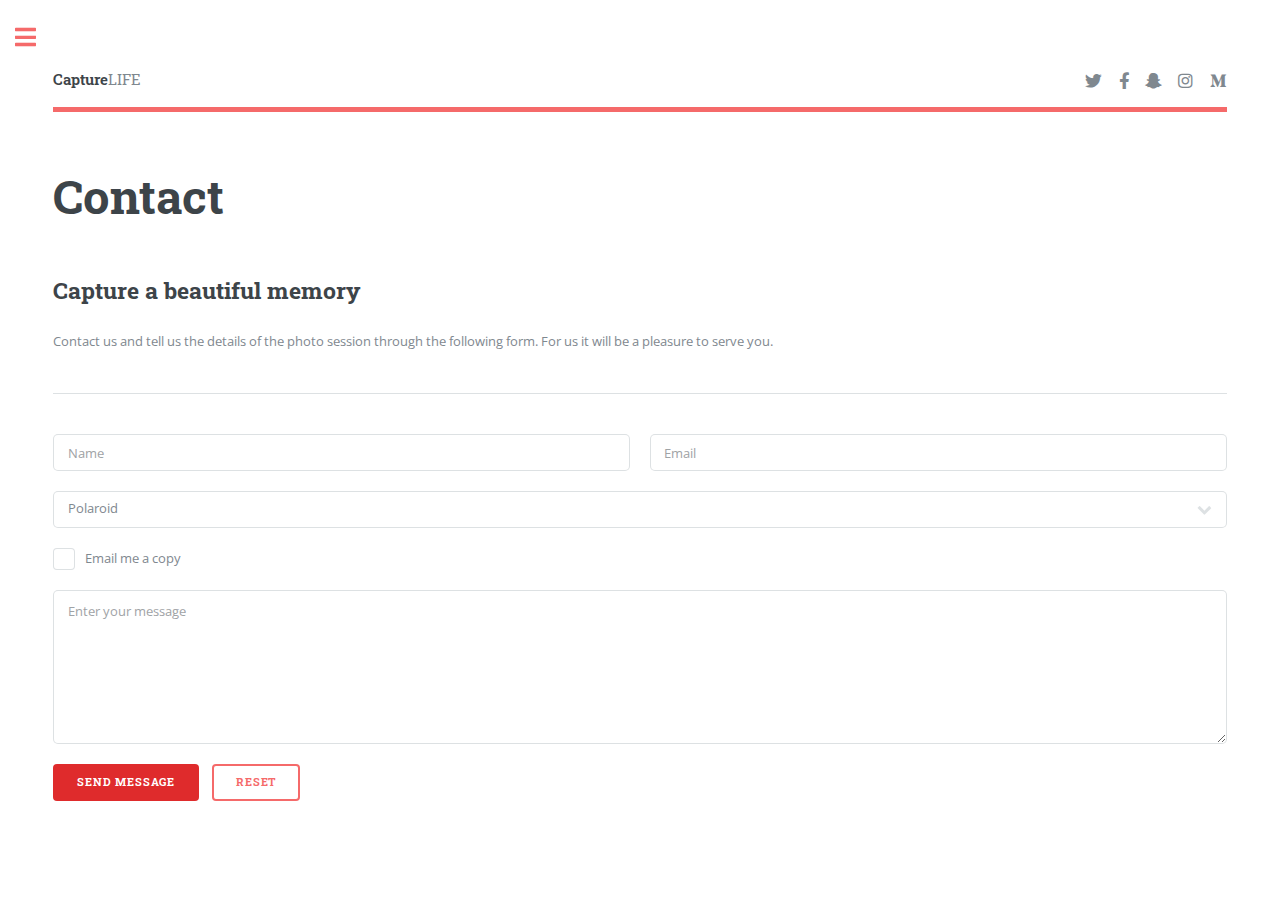
==== commit d2b8ad25: "Formulario de contacto listo" ====
--- a/contact.html
+++ b/contact.html
@@ -40,8 +40,46 @@
 									<hr class="major" />
 
 										<!-- contact -->
-											
-
+										<form method="post" action="#">
+											<div class="row gtr-uniform">
+												<div class="col-6 col-12-xsmall">
+													<input type="text" name="demo-name" id="demo-name" value="" placeholder="Name" />
+												</div>
+												<div class="col-6 col-12-xsmall">
+													<input type="email" name="demo-email" id="demo-email" value="" placeholder="Email" />
+												</div>
+												<!-- Break -->
+												<div class="col-12">
+													<select name="demo-category" id="demo-category">
+														<option value="1">Polaroid</option>
+														<option value="2">Portrait</option>
+														<option value="3">Fine Art</option>
+														<option value="4">Wedding</option>
+														<option value="5">Family</option>
+														<option value="6">Babies</option>
+														<option value="6">Other</option>
+													</select>
+												</div>
+												<!-- Break -->
+												
+												<!-- Break -->
+												<div class="col-6 col-12-small">
+													<input type="checkbox" id="demo-copy" name="demo-copy">
+													<label for="demo-copy">Email me a copy</label>
+												</div>
+												<!-- Break -->
+												<div class="col-12">
+													<textarea name="demo-message" id="demo-message" placeholder="Enter your message" rows="6"></textarea>
+												</div>
+												<!-- Break -->
+												<div class="col-12">
+													<ul class="actions">
+														<li><input type="submit" value="Send Message" class="primary" /></li>
+														<li><input type="reset" value="Reset" /></li>
+													</ul>
+												</div>
+											</div>
+										</form>
 										<!-- /contact -->
 
 
@@ -59,7 +97,16 @@
 							<!-- /widget-search -->
 
 							<!-- menu -->
-							
+							<nav id="menu">
+								<header class="major">
+									<h2>Menu</h2>
+								</header>
+								<ul>
+									<li><a href="index.html">Home</a></li>
+									<li><a href="gallery.html">Gallery</a></li>
+									<li><a href="contact.html">Contact</a></li>
+								</ul>
+						    </nav>
 							<!-- /menu -->	
 								
 
--- a/assets/css/main.css
+++ b/assets/css/main.css
@@ -1553,7 +1553,7 @@
   input[type="button"].primary,
   button.primary,
   .button.primary {
-    background-color: #df2b2b;
+    background-color: #df2b2c;
     box-shadow: none;
     color: #ffffff !important; }
     input[type="submit"].primary:hover,
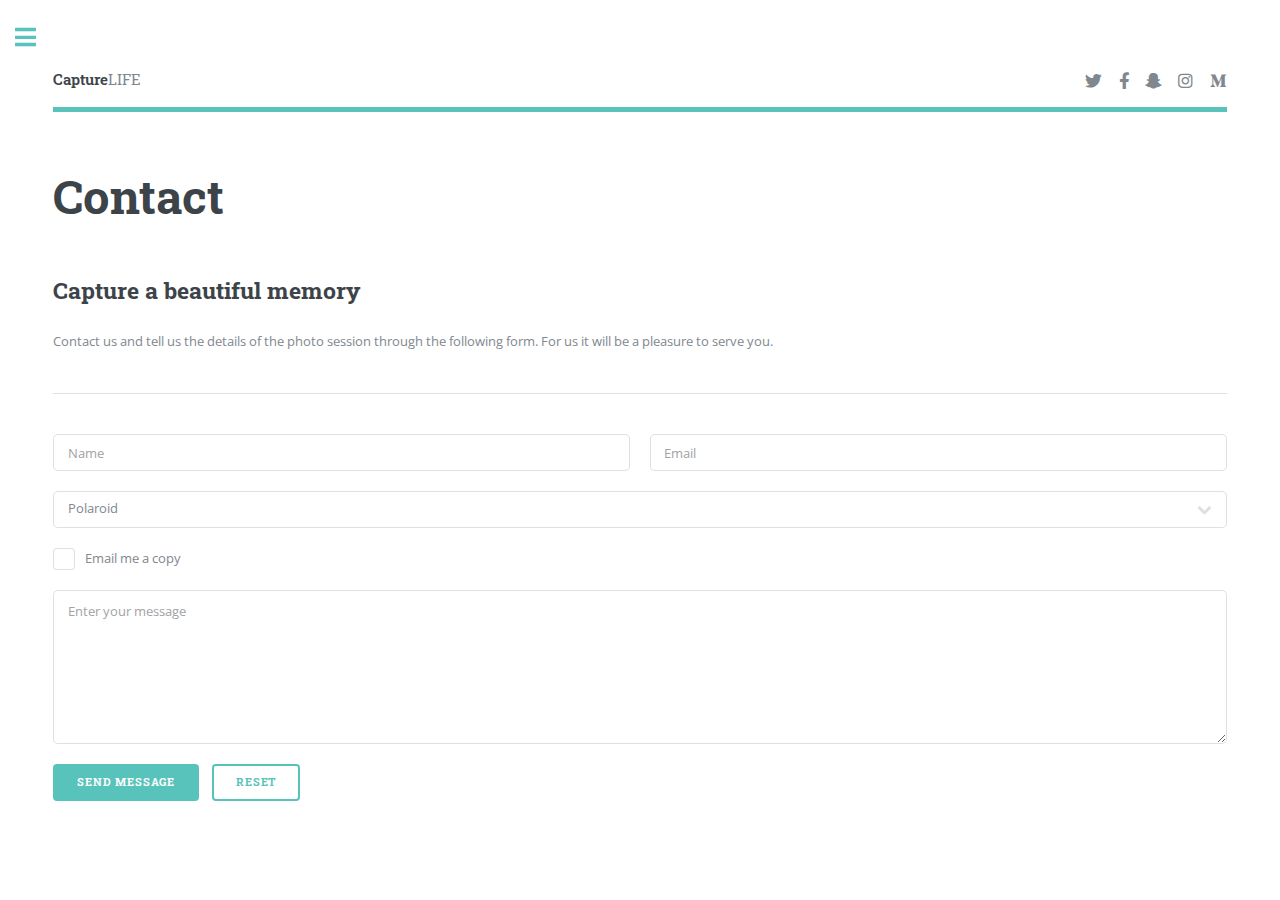
==== commit acdae581: "Se agrego el widget de busqueda" ====
--- a/contact.html
+++ b/contact.html
@@ -93,7 +93,11 @@
 						<div class="inner">
 
 							<!-- widget-search -->
-
+							<section id="search" class="alt">
+								<form method="post" action="#">
+									<input type="text" name="query" id="query" placeholder="Search" />
+								</form>
+							</section>
 							<!-- /widget-search -->
 
 							<!-- menu -->
--- a/assets/css/main.css
+++ b/assets/css/main.css
@@ -112,11 +112,11 @@
   -ms-transition: color 0.2s ease-in-out, border-bottom-color 0.2s ease-in-out;
   transition: color 0.2s ease-in-out, border-bottom-color 0.2s ease-in-out;
   border-bottom: dotted 1px;
-  color: #f56a6a;
+  color: #58c3bb;
   text-decoration: none; }
   a:hover {
-    border-bottom-color: #f56a6a;
-    color: #f56a6a !important; }
+    border-bottom-color: #58c3bb;
+    color: #58c3bb !important; }
     a:hover strong {
       color: inherit; }
 
@@ -998,7 +998,7 @@
   text-transform: uppercase; }
 
 header.major > :last-child {
-  border-bottom: solid 3px #f56a6a;
+  border-bottom: solid 3px #58c3bb;
   display: inline-block;
   margin: 0 0 2em 0;
   padding: 0 0.75em 0.5em 0; }
@@ -1376,7 +1376,7 @@
       font-family: 'Font Awesome 5 Free';
       font-weight: 400; }
     ul.contact li:before {
-      color: #f56a6a;
+      color: #58c3bb;
       display: inline-block;
       font-size: 1.5em;
       height: 1.125em;
@@ -1495,8 +1495,8 @@
   background-color: transparent;
   border-radius: 0.375em;
   border: 0;
-  box-shadow: inset 0 0 0 2px #f56a6a;
-  color: #f56a6a !important;
+  box-shadow: inset 0 0 0 2px #58c3bb;
+  color: #58c3bb !important;
   cursor: pointer;
   display: inline-block;
   font-family: "Roboto Slab", serif;
@@ -1553,7 +1553,7 @@
   input[type="button"].primary,
   button.primary,
   .button.primary {
-    background-color: #df2b2c;
+    background-color: #58c3bb;
     box-shadow: none;
     color: #ffffff !important; }
     input[type="submit"].primary:hover,
@@ -1561,13 +1561,13 @@
     input[type="button"].primary:hover,
     button.primary:hover,
     .button.primary:hover {
-      background-color: #f67878; }
+      background-color: #58c3bb; }
     input[type="submit"].primary:active,
     input[type="reset"].primary:active,
     input[type="button"].primary:active,
     button.primary:active,
     .button.primary:active {
-      background-color: #f45c5c; }
+      background-color: #58c3bb; }
   input[type="submit"].disabled, input[type="submit"]:disabled,
   input[type="reset"].disabled,
   input[type="reset"]:disabled,
@@ -1642,7 +1642,7 @@
       text-align: center;
       width: 10em; }
       .features article .icon:before {
-        color: #f56a6a;
+        color: #58c3bb;
         font-size: 2.75rem;
         position: relative;
         top: 0.05em; }
@@ -2075,7 +2075,7 @@
   display: -webkit-flex;
   display: -ms-flex;
   display: flex;
-  border-bottom: solid 5px #f56a6a;
+  border-bottom: solid 5px #58c3bb;
   padding: 6em 0 1em 0;
   position: relative; }
   #header > * {
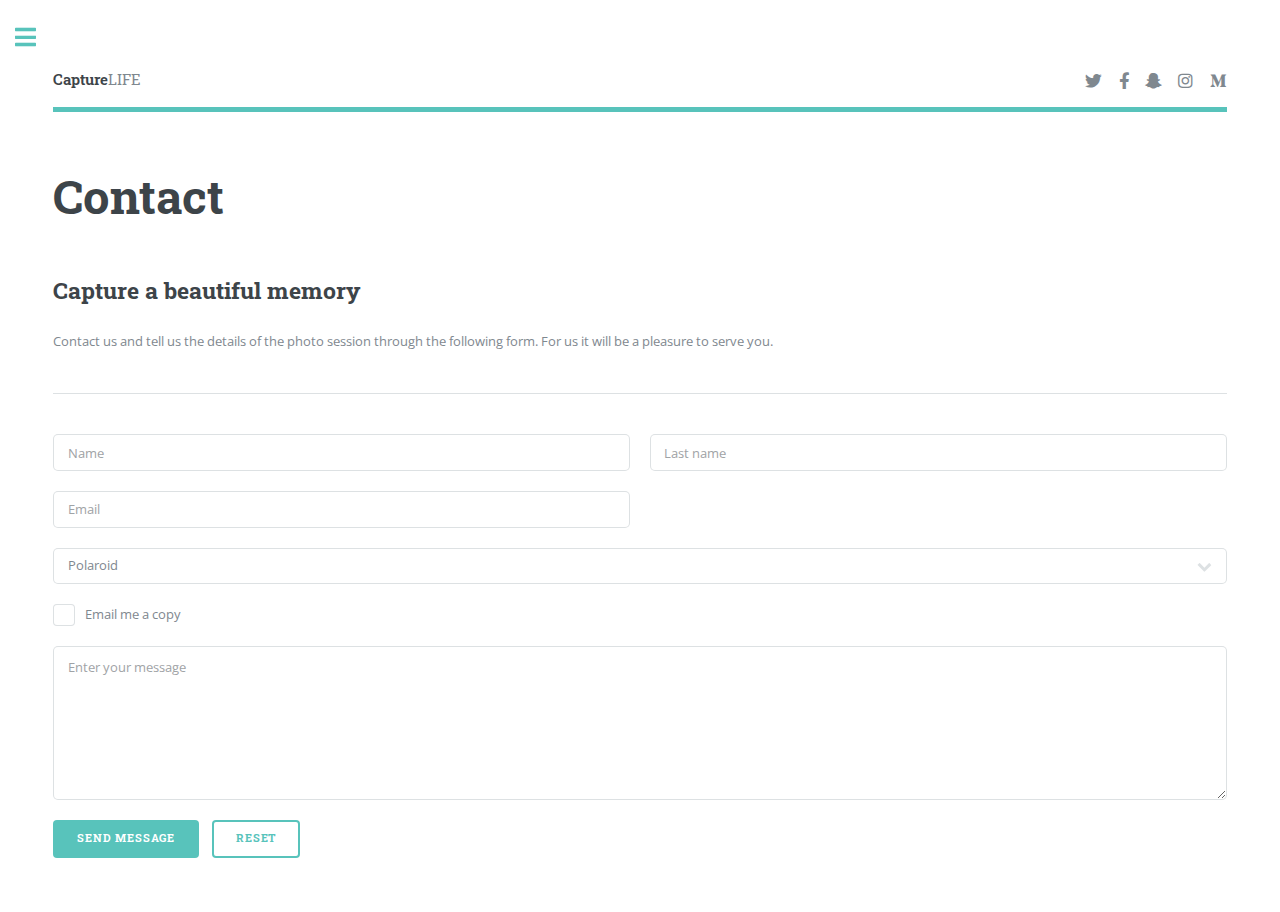
==== commit 2f7c1650: "Se agrega campo de emergencia en el formulario" ====
--- a/contact.html
+++ b/contact.html
@@ -44,6 +44,9 @@
 											<div class="row gtr-uniform">
 												<div class="col-6 col-12-xsmall">
 													<input type="text" name="demo-name" id="demo-name" value="" placeholder="Name" />
+												</div>
+												<div class="col-6 col-12-xsmall">
+													<input type="text" name="demo-name" id="demo-name" value="" placeholder="Last name" />
 												</div>
 												<div class="col-6 col-12-xsmall">
 													<input type="email" name="demo-email" id="demo-email" value="" placeholder="Email" />
@@ -121,7 +124,20 @@
 									</header>
                                     
                                     <!-- widget-minipost -->
-                                    
+                                    <div class="mini-posts">
+										<article>
+											<a href="#" class="image"><img src="images/pic07.png" alt="" /></a>
+											<p>Look my photos on National Geographic</p>
+										</article>
+										<article>
+											<a href="#" class="image"><img src="images/pic08.png" alt="" /></a>
+											<p>Look my photos on Vogue.</p>
+										</article>
+										<article>
+											<a href="#" class="image"><img src="images/pic09.png" alt="" /></a>
+											<p>Look my photos on Intermodel.</p>
+										</article>
+									</div>
 							        <!-- /widget-minipost -->
 									
 
